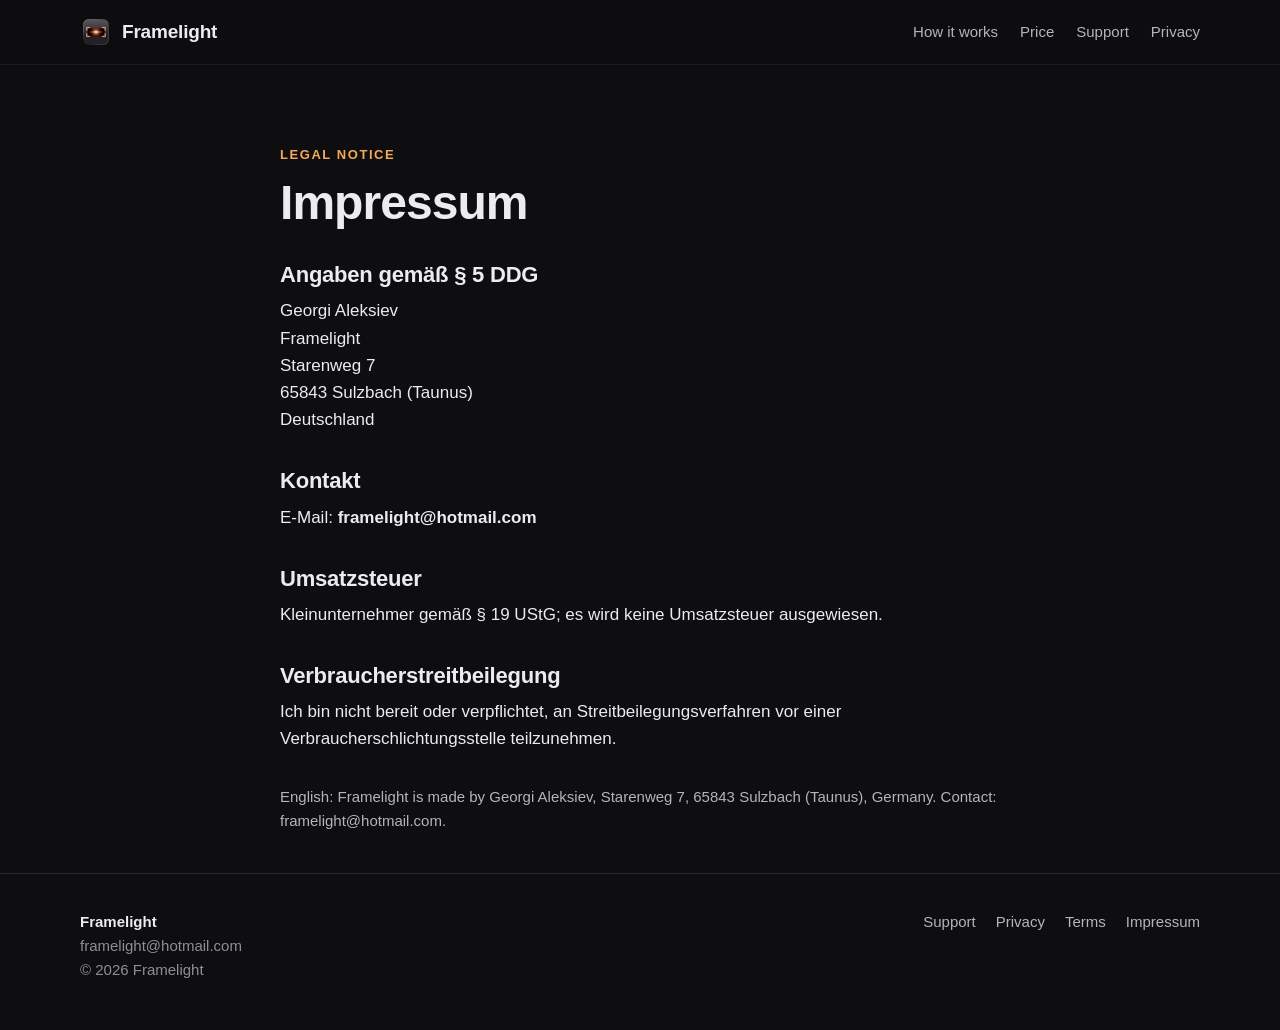
==== impressum.html @ 48e5bad4 "Impressum (§ 5 DDG) with the owner's address, linked from every page; privacy names the responsible " ====
<!doctype html>
<html lang="de">
<head>
<meta charset="utf-8">
<meta name="viewport" content="width=device-width, initial-scale=1, viewport-fit=cover">
<title>Framelight Impressum</title>
<meta name="description" content="Impressum (Anbieterkennzeichnung) von Framelight.">
<meta name="robots" content="noindex">
<meta name="theme-color" content="#0e0e10">
<link rel="stylesheet" href="style.css?v=3">
<link rel="icon" type="image/png" sizes="32x32" href="favicon-32.png">
<link rel="icon" type="image/png" sizes="512x512" href="icon-512.png">
<link rel="apple-touch-icon" href="apple-touch-icon.png">
</head>
<body>
<header class="top">
  <div class="wrap">
    <a class="brand" href="./"><img src="icon-512.png" width="32" height="32" alt="">Framelight</a>
    <nav class="nav" aria-label="Main">
      <a href="./#how">How it works</a>
      <a href="./#price">Price</a>
      <a href="support.html">Support</a>
      <a href="privacy.html">Privacy</a>
    </nav>
  </div>
</header>

<main class="page">
<div class="wrap narrow">
  <p class="eyebrow">Legal notice</p>
  <h1>Impressum</h1>

  <h2>Angaben gemäß § 5 DDG</h2>
  <p>Georgi Aleksiev<br>
  Framelight<br>
  Starenweg 7<br>
  65843 Sulzbach (Taunus)<br>
  Deutschland</p>

  <h2>Kontakt</h2>
  <p>E-Mail: <strong>framelight@hotmail.com</strong></p>

  <h2>Umsatzsteuer</h2>
  <p>Kleinunternehmer gemäß § 19 UStG; es wird keine Umsatzsteuer ausgewiesen.</p>

  <h2>Verbraucherstreitbeilegung</h2>
  <p>Ich bin nicht bereit oder verpflichtet, an Streitbeilegungsverfahren vor einer Verbraucherschlichtungsstelle
  teilzunehmen.</p>

  <p class="muted small" style="margin-top: 32px;">English: Framelight is made by Georgi Aleksiev, Starenweg 7,
  65843 Sulzbach (Taunus), Germany. Contact: framelight@hotmail.com.</p>
</div>
</main>

<footer>
  <div class="wrap">
    <div>
      <div style="color: var(--fg); font-weight: 600;">Framelight</div>
      <div>framelight@hotmail.com</div>
      <div>© 2026 Framelight</div>
    </div>
    <nav class="links" aria-label="Footer">
      <a href="support.html">Support</a>
      <a href="privacy.html">Privacy</a>
      <a href="terms.html">Terms</a>
      <a href="impressum.html">Impressum</a>
    </nav>
  </div>
</footer>
</body>
</html>
---- style.css ----
/* Framelight site. Dark like the app, Tungsten orange marks what to click. System fonts only (no font requests to
   third parties). */
:root {
  --bg: #0e0e10; --bg-2: #141417; --panel: #1a1a1e; --line: #2a2a30; --line-2: #34343b;
  --fg: #ececef; --muted: #b4b4bc; --dim: #8e8e97; --accent: #e8913a; --accent-hi: #f3a85c; --accent-ink: #1b1207;
  --sans: -apple-system, BlinkMacSystemFont, "SF Pro Text", "Helvetica Neue", Arial, sans-serif;
  --display: -apple-system, BlinkMacSystemFont, "SF Pro Display", "Helvetica Neue", Arial, sans-serif;
  --radius: 14px;
  color-scheme: dark;
}
* { box-sizing: border-box; }
html { scroll-behavior: smooth; }
@media (prefers-reduced-motion: reduce) { html { scroll-behavior: auto; } }
body { margin: 0; background: var(--bg); color: var(--fg); font-family: var(--sans); font-size: 17px; line-height: 1.6;
  -webkit-font-smoothing: antialiased; }
img { max-width: 100%; height: auto; display: block; }
a { color: var(--accent-hi); }
a:hover { color: #ffc68c; }
a:focus-visible, button:focus-visible, summary:focus-visible { outline: 2px solid var(--accent); outline-offset: 3px; border-radius: 6px; }

.wrap { max-width: 1160px; margin: 0 auto; padding-left: max(20px, env(safe-area-inset-left)); padding-right: max(20px, env(safe-area-inset-right)); }
.narrow { max-width: 760px; }

/* Header */
.top { position: sticky; top: 0; z-index: 10; background: rgba(14, 14, 16, 0.82); backdrop-filter: saturate(160%) blur(14px);
  -webkit-backdrop-filter: saturate(160%) blur(14px); border-bottom: 1px solid rgba(255, 255, 255, 0.06); }
.top .wrap { display: flex; align-items: center; gap: 20px; min-height: 64px; flex-wrap: wrap; padding-block: 10px; }
.brand { display: flex; align-items: center; gap: 10px; color: var(--fg); text-decoration: none; font-family: var(--display);
  font-weight: 700; font-size: 19px; letter-spacing: -0.01em; }
.brand img { width: 32px; height: 32px; }
.nav { display: flex; flex-wrap: wrap; align-items: center; gap: 22px; margin-left: auto; font-size: 15px; }
.nav a { color: var(--muted); text-decoration: none; }
.nav a:hover, .nav a[aria-current] { color: var(--fg); }
.pill { display: inline-flex; align-items: center; gap: 8px; padding: 8px 15px; border-radius: 999px; background: var(--accent);
  color: var(--accent-ink) !important; font-weight: 600; text-decoration: none; }
.pill:hover { background: var(--accent-hi); }

/* Type */
.eyebrow { font-size: 13px; letter-spacing: 0.12em; text-transform: uppercase; color: var(--accent-hi); font-weight: 600; margin: 0 0 12px; }
h1, h2, h3 { font-family: var(--display); letter-spacing: -0.02em; text-wrap: balance; margin: 0; }
h1 { font-size: clamp(40px, 6.4vw, 72px); line-height: 1.03; font-weight: 800; }
h2 { font-size: clamp(30px, 3.8vw, 44px); line-height: 1.1; font-weight: 750; }
h3 { font-size: 21px; line-height: 1.25; font-weight: 650; letter-spacing: -0.01em; }
.lede { font-size: clamp(18px, 2vw, 21px); color: var(--muted); max-width: 640px; margin: 18px 0 0; }
p { margin: 0; }
.muted { color: var(--muted); }
.small { font-size: 15px; }

/* Hero */
.hero { text-align: center; padding: clamp(56px, 9vw, 110px) 0 36px; position: relative; }
.hero .lede { margin-left: auto; margin-right: auto; }
.cta { display: flex; flex-wrap: wrap; justify-content: center; align-items: center; gap: 14px 22px; margin-top: 30px; }
.store { display: inline-flex; align-items: center; gap: 10px; padding: 12px 20px; border-radius: 12px; background: #f4f4f6;
  color: #0e0e10; font-weight: 600; font-size: 16px; text-decoration: none; }
.store small { display: block; font-size: 11px; font-weight: 500; letter-spacing: 0.02em; opacity: 0.7; line-height: 1.1; }
.store span { line-height: 1.15; text-align: left; }
.trial { color: var(--muted); font-size: 15px; }

/* The lit frame: a screenshot in the app icon's orange corner brackets, with the warm light behind it */
.shot { position: relative; margin: 24px auto 0; }
.shot::before { content: ""; position: absolute; inset: 10% 15% -6%; background: radial-gradient(closest-side, rgba(232, 145, 58, 0.28), transparent);
  filter: blur(30px); z-index: 0; }
.shot img { position: relative; z-index: 1; border-radius: var(--radius); border: 1px solid var(--line-2);
  box-shadow: 0 30px 80px rgba(0, 0, 0, 0.65); width: 100%; height: auto; }
.brackets { position: absolute; inset: -14px; z-index: 2; pointer-events: none; }
.brackets i { position: absolute; width: 38px; height: 38px; border: 4px solid var(--accent); }
.brackets i:nth-child(1) { left: 0; top: 0; border-right: 0; border-bottom: 0; border-top-left-radius: 12px; }
.brackets i:nth-child(2) { right: 0; top: 0; border-left: 0; border-bottom: 0; border-top-right-radius: 12px; }
.brackets i:nth-child(3) { left: 0; bottom: 0; border-right: 0; border-top: 0; border-bottom-left-radius: 12px; }
.brackets i:nth-child(4) { right: 0; bottom: 0; border-left: 0; border-top: 0; border-bottom-right-radius: 12px; }

/* Sections */
section { padding: clamp(64px, 9vw, 112px) 0; }
.band { background: var(--bg-2); border-top: 1px solid var(--line); border-bottom: 1px solid var(--line); }
.head { max-width: 720px; margin-bottom: 44px; }
.head p { margin-top: 14px; color: var(--muted); font-size: 18px; }

/* Steps: Board, Frame, Motion in order */
.step { display: grid; grid-template-columns: minmax(0, 5fr) minmax(0, 7fr); gap: clamp(28px, 5vw, 64px); align-items: center; }
.step + .step { margin-top: clamp(56px, 8vw, 96px); }
.step:nth-child(even) .text { order: 2; }
.num { display: inline-grid; place-items: center; width: 34px; height: 34px; border-radius: 50%; border: 2px solid var(--accent);
  color: var(--accent-hi); font-weight: 700; font-size: 15px; margin-bottom: 16px; font-variant-numeric: tabular-nums; }
.step .text p { margin-top: 12px; color: var(--muted); }
.step .text ul { margin: 16px 0 0; padding-left: 20px; color: var(--muted); }
.step .text li + li { margin-top: 6px; }
.frame-img { border-radius: 12px; border: 1px solid var(--line-2); box-shadow: 0 24px 60px rgba(0, 0, 0, 0.55); }

/* Feature grid */
.grid { display: grid; grid-template-columns: repeat(auto-fit, minmax(250px, 1fr)); gap: 18px; }
.card { background: var(--panel); border: 1px solid var(--line); border-radius: var(--radius); padding: 24px; }
.card h3 { font-size: 18px; margin-bottom: 8px; }
.card p { color: var(--muted); font-size: 16px; }
.icon { width: 34px; height: 34px; border-radius: 9px; display: grid; place-items: center; background: rgba(232, 145, 58, 0.12);
  color: var(--accent-hi); margin-bottom: 16px; }

/* Price */
.price { display: grid; grid-template-columns: repeat(auto-fit, minmax(300px, 1fr)); gap: 0; border: 1px solid var(--line-2);
  border-radius: 20px; overflow: hidden; background: var(--panel); }
.price > div { padding: clamp(28px, 4vw, 44px); }
.price > div + div { border-left: 1px solid var(--line); }
@media (max-width: 700px) { .price > div + div { border-left: 0; border-top: 1px solid var(--line); } }
.amount { font-family: var(--display); font-weight: 800; font-size: 64px; line-height: 1; letter-spacing: -0.03em; margin: 6px 0 14px; }
.amount span { font-size: 22px; font-weight: 600; color: var(--muted); letter-spacing: 0; }
.costs { display: grid; grid-template-columns: minmax(0, 1fr) auto; gap: 10px 24px; margin: 18px 0; font-variant-numeric: tabular-nums; }
.costs span:nth-child(odd) { color: var(--muted); }
.check { list-style: none; padding: 0; margin: 18px 0 26px; display: grid; gap: 8px; }
.check li { padding-left: 26px; position: relative; }
.check li::before { content: ""; position: absolute; left: 2px; top: 9px; width: 12px; height: 6px; border-left: 2px solid var(--accent);
  border-bottom: 2px solid var(--accent); transform: rotate(-45deg); }

/* Questions */
details { border-bottom: 1px solid var(--line); padding: 18px 0; }
details:first-of-type { border-top: 1px solid var(--line); }
summary { cursor: pointer; font-weight: 600; font-size: 18px; list-style: none; display: flex; justify-content: space-between; gap: 16px; }
summary::-webkit-details-marker { display: none; }
summary::after { content: "+"; color: var(--accent-hi); font-weight: 400; font-size: 24px; line-height: 1; }
details[open] summary::after { content: "–"; }
details p { margin-top: 10px; color: var(--muted); }

/* Text pages */
.page { padding: clamp(48px, 7vw, 80px) 0 40px; }
.page h1 { font-size: clamp(34px, 5vw, 48px); }
.page h2 { font-size: 22px; letter-spacing: -0.01em; margin: 36px 0 10px; }
.page p + p { margin-top: 12px; }
.page ul, .page ol { color: var(--fg); padding-left: 22px; }
.page li + li { margin-top: 6px; }
.box { background: var(--panel); border: 1px solid var(--line); border-radius: var(--radius); padding: 20px 22px; margin: 22px 0; }

/* Footer */
footer { border-top: 1px solid var(--line); padding: 36px 0 48px; color: var(--dim); font-size: 15px; }
footer .wrap { display: flex; flex-wrap: wrap; gap: 18px 32px; align-items: flex-start; }
footer .links { display: flex; flex-wrap: wrap; gap: 20px; margin-left: auto; }
footer a { color: var(--muted); text-decoration: none; }
footer a:hover { color: var(--fg); }

@media (max-width: 860px) {
  .step { grid-template-columns: minmax(0, 1fr); }
  .step:nth-child(even) .text { order: 0; }
  .nav { gap: 16px; margin-left: 0; width: 100%; }
  .brackets { inset: -8px; }
  .brackets i { width: 24px; height: 24px; border-width: 3px; }
}
.soon { display: inline-block; padding: 8px 15px; border-radius: 999px; border: 1px solid var(--line-2); color: var(--muted); font-size: 15px; font-weight: 600; }
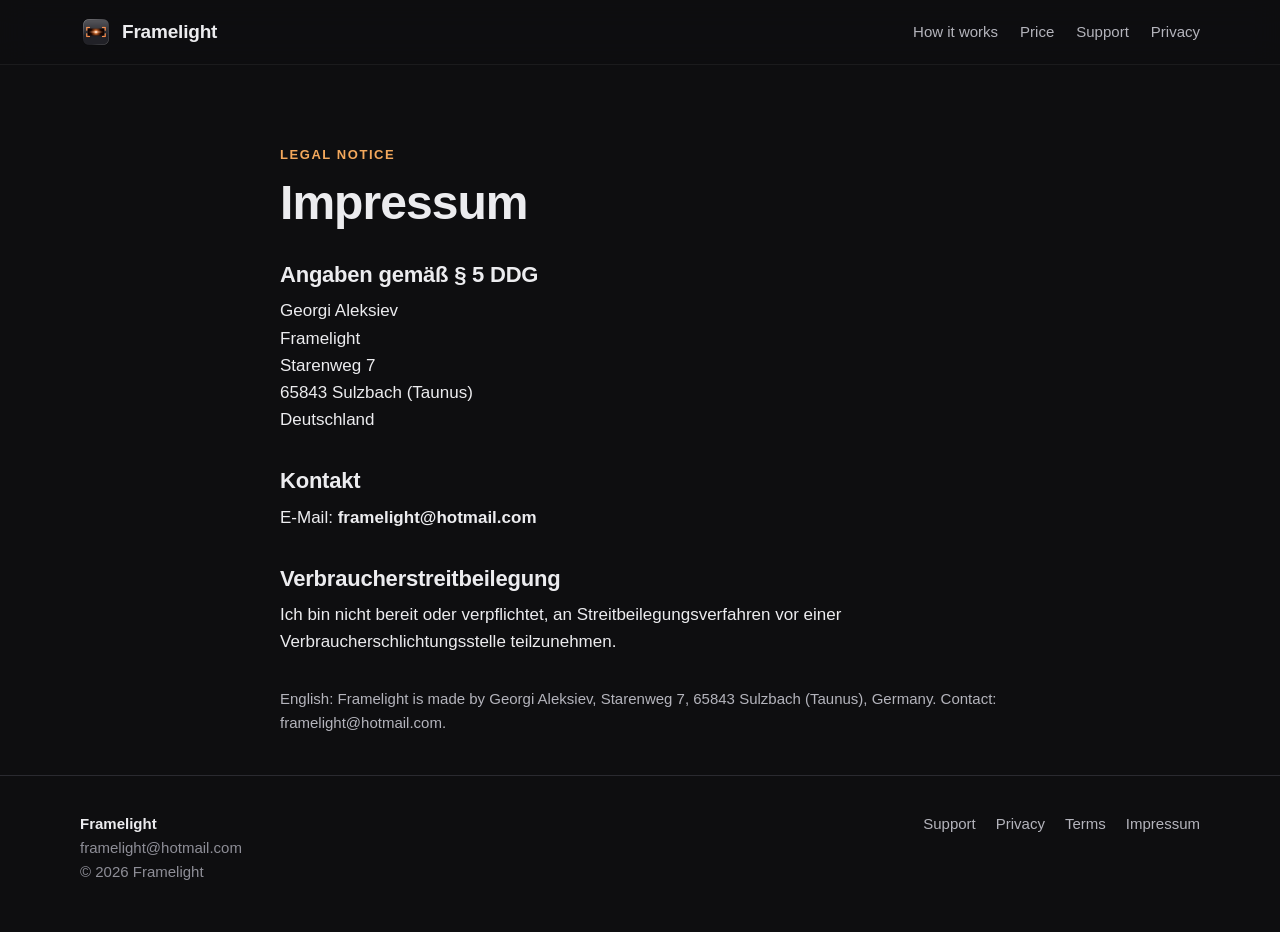
==== commit 31635e54: "Impressum: no tax-status line until the owner has decided (USt-IdNr. added once he has one) Co-Autho" ====
--- a/impressum.html
+++ b/impressum.html
@@ -40,9 +40,6 @@
   <h2>Kontakt</h2>
   <p>E-Mail: <strong>framelight@hotmail.com</strong></p>
 
-  <h2>Umsatzsteuer</h2>
-  <p>Kleinunternehmer gemäß § 19 UStG; es wird keine Umsatzsteuer ausgewiesen.</p>
-
   <h2>Verbraucherstreitbeilegung</h2>
   <p>Ich bin nicht bereit oder verpflichtet, an Streitbeilegungsverfahren vor einer Verbraucherschlichtungsstelle
   teilzunehmen.</p>
